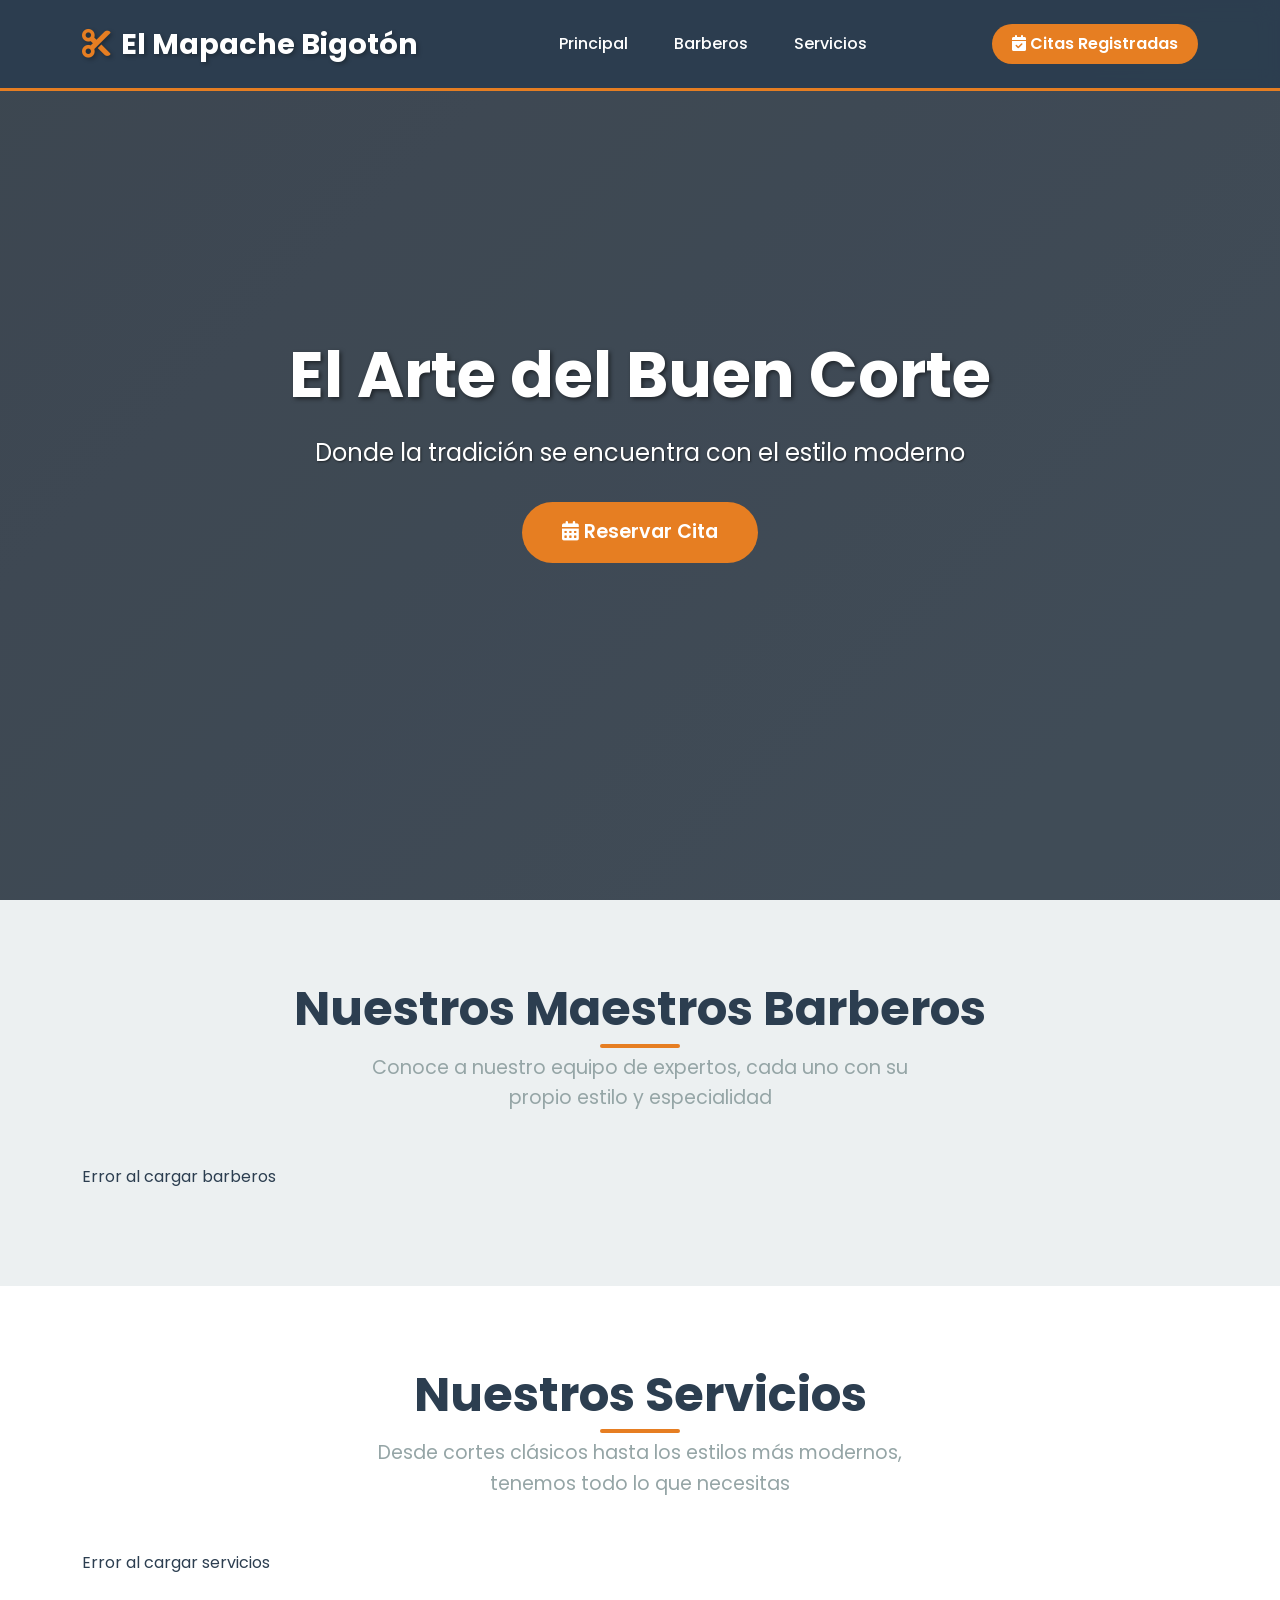
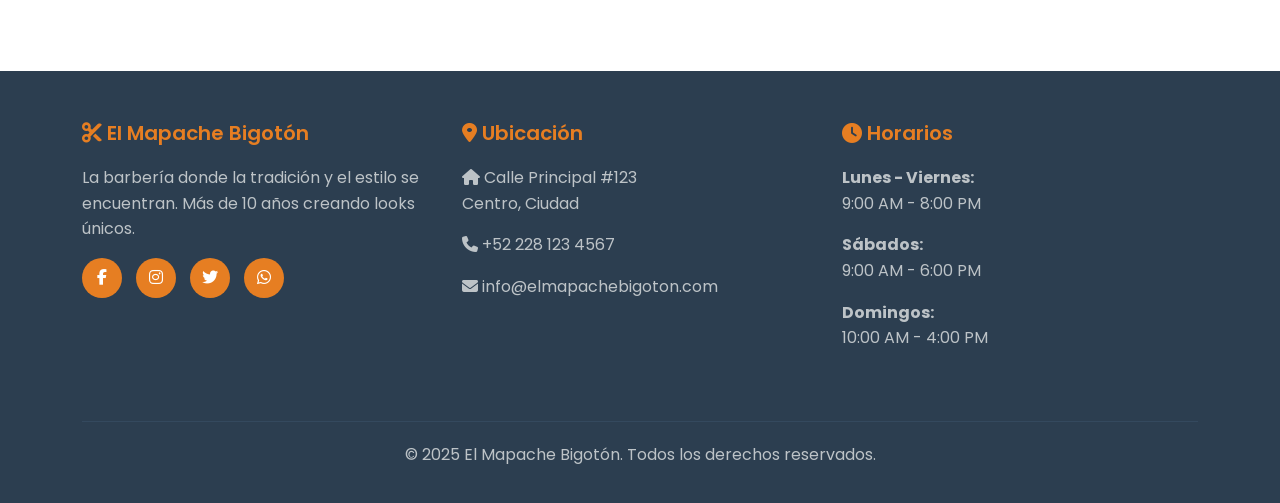
==== barberia-frontend/principal/index.html @ d696fd88 "versión sin el requerimiento" ====
<!DOCTYPE html>
<html lang="es">
<head>
  <meta charset="UTF-8">
  <meta name="viewport" content="width=device-width, initial-scale=1.0">
  <title>El Mapache Bigotón - Barbería</title>
  
  <!-- Bootstrap local -->
  <link href="../css/bootstrap.min.css" rel="stylesheet">
  
  <!-- Font Awesome y Google Fonts -->
  <link href="https://cdnjs.cloudflare.com/ajax/libs/font-awesome/6.4.0/css/all.min.css" rel="stylesheet">
  <link href="https://fonts.googleapis.com/css2?family=Poppins:wght@300;400;600;700&display=swap" rel="stylesheet">
  
  <!-- Estilos propios -->
  <link href="style.css" rel="stylesheet">
</head>
<body>
  <!-- Navbar -->
  <nav class="navbar navbar-expand-lg navbar-dark fixed-top">
    <div class="container">
      <a class="navbar-brand" href="#"><i class="fas fa-cut"></i>El Mapache Bigotón</a>
      <button class="navbar-toggler" type="button" data-bs-toggle="collapse" data-bs-target="#navbarNav">
        <span class="navbar-toggler-icon"></span>
      </button>
      <div class="collapse navbar-collapse" id="navbarNav">
        <ul class="navbar-nav mx-auto">
          <li class="nav-item">
            <a class="nav-link active" href="#principal">Principal</a>
          </li>
          <li class="nav-item">
            <a class="nav-link" href="#barberos">Barberos</a>
          </li>
          <li class="nav-item">
            <a class="nav-link" href="#servicios">Servicios</a>
          </li>
        </ul>
        <button class="btn btn-login" onclick="verCitasRegistradas()">
          <i class="fas fa-calendar-check"></i> Citas Registradas
        </button>
      </div>
    </div>
  </nav>

  <!-- Hero Section -->
  <section id="principal" class="hero">
    <div class="hero-content">
      <h1>El Arte del Buen Corte</h1>
      <p>Donde la tradición se encuentra con el estilo moderno</p>
      <a href="#servicios" class="hero-btn">
        <i class="fas fa-calendar-alt"></i> Reservar Cita
      </a>
    </div>
  </section>

  <!-- Barberos Section -->
  <section id="barberos" class="section barberos">
    <div class="container">
      <div class="section-title">
        <h2>Nuestros Maestros Barberos</h2>
        <p>Conoce a nuestro equipo de expertos, cada uno con su propio estilo y especialidad</p>
      </div>
      <div class="row" id="barberos-container">
        <div class="col-12 text-center">
          <div class="loading"></div>
          <p>Cargando barberos...</p>
        </div>
      </div>
    </div>
  </section>

  <!-- Servicios Section -->
  <section id="servicios" class="section">
    <div class="container">
      <div class="section-title">
        <h2>Nuestros Servicios</h2>
        <p>Desde cortes clásicos hasta los estilos más modernos, tenemos todo lo que necesitas</p>
      </div>
      <div class="row" id="servicios-container">
        <div class="col-12 text-center">
          <div class="loading"></div>
          <p>Cargando servicios...</p>
        </div>
      </div>
    </div>
  </section>

  <!-- Footer -->
  <footer class="footer">
    <div class="container">
      <div class="row">
        <!-- Info -->
        <div class="col-lg-4 col-md-6 mb-4">
          <h5><i class="fas fa-cut"></i> El Mapache Bigotón</h5>
          <p>La barbería donde la tradición y el estilo se encuentran. Más de 10 años creando looks únicos.</p>
          <div class="social-links">
            <a href="#"><i class="fab fa-facebook-f"></i></a>
            <a href="#"><i class="fab fa-instagram"></i></a>
            <a href="#"><i class="fab fa-twitter"></i></a>
            <a href="#"><i class="fab fa-whatsapp"></i></a>
          </div>
        </div>
        <!-- Ubicación -->
        <div class="col-lg-4 col-md-6 mb-4">
          <h5><i class="fas fa-map-marker-alt"></i> Ubicación</h5>
          <p><i class="fas fa-home"></i> Calle Principal #123<br>Centro, Ciudad</p>
          <p><i class="fas fa-phone"></i> +52 228 123 4567</p>
          <p><i class="fas fa-envelope"></i> info@elmapachebigoton.com</p>
        </div>
        <!-- Horarios -->
        <div class="col-lg-4 col-md-6 mb-4">
          <h5><i class="fas fa-clock"></i> Horarios</h5>
          <p><strong>Lunes - Viernes:</strong><br>9:00 AM - 8:00 PM</p>
          <p><strong>Sábados:</strong><br>9:00 AM - 6:00 PM</p>
          <p><strong>Domingos:</strong><br>10:00 AM - 4:00 PM</p>
        </div>
      </div>
      <div class="footer-bottom">
        <p>&copy; 2025 El Mapache Bigotón. Todos los derechos reservados.</p>
      </div>
    </div>
  </footer>

  <!-- Scripts -->
  <script src="../js/bootstrap.bundle.min.js"></script>
  <script src="script.js"></script>
</body>
</html>
---- barberia-frontend/principal/style.css ----
:root {
  --primary-color: #2c3e50;
  --secondary-color: #e67e22;
  --accent-color: #34495e;
  --light-gray: #ecf0f1;
  --dark-gray: #95a5a6;
}
* {
  margin: 0;
  padding: 0;
  box-sizing: border-box;
}
body {
  font-family: "Poppins", sans-serif;
  line-height: 1.6;
  color: var(--primary-color);
} /* Navbar Styles */
.navbar {
  background: rgba(44, 62, 80, 0.95) !important;
  backdrop-filter: blur(10px);
  border-bottom: 3px solid var(--secondary-color);
  padding: 1rem 0;
  position: fixed;
  width: 100%;
  top: 0;
  z-index: 1000;
  transition: all 0.3s ease;
}
.navbar.scrolled {
  background: rgba(44, 62, 80, 1) !important;
  padding: 0.5rem 0;
}
.navbar-brand {
  font-weight: 700;
  font-size: 1.8rem;
  color: #fff !important;
  text-shadow: 2px 2px 4px rgba(0, 0, 0, 0.3);
}
.navbar-brand i {
  color: var(--secondary-color);
  margin-right: 10px;
}
.navbar-nav .nav-link {
  color: #fff !important;
  font-weight: 500;
  margin: 0 15px;
  position: relative;
  transition: all 0.3s ease;
}
.navbar-nav .nav-link:hover {
  color: var(--secondary-color) !important;
}
.navbar-nav .nav-link::after {
  content: "";
  position: absolute;
  width: 0;
  height: 2px;
  bottom: -5px;
  left: 50%;
  background-color: var(--secondary-color);
  transition: all 0.3s ease;
}
.navbar-nav .nav-link:hover::after {
  width: 100%;
  left: 0;
}
.btn-login {
  background: var(--secondary-color);
  color: white;
  border: none;
  padding: 8px 20px;
  border-radius: 25px;
  font-weight: 600;
  transition: all 0.3s ease;
}
.btn-login:hover {
  background: #d35400;
  transform: translateY(-2px);
  box-shadow: 0 4px 15px rgba(230, 126, 34, 0.4);
} /* Hero Section */
.hero {
  height: 100vh;
  background: linear-gradient(
      135deg,
      rgba(44, 62, 80, 0.8),
      rgba(52, 73, 94, 0.8)
    ),
    url("https://images.unsplash.com/photo-1585747860715-2ba37e788b70?ixlib=rb-4.0.3&auto=format&fit=crop&w=1920&q=80");
  background-size: cover;
  background-position: center;
  background-attachment: fixed;
  display: flex;
  align-items: center;
  justify-content: center;
  text-align: center;
  color: white;
  position: relative;
}
.hero::before {
  content: "";
  position: absolute;
  top: 0;
  left: 0;
  right: 0;
  bottom: 0;
  background: rgba(0, 0, 0, 0.3);
}
.hero-content {
  position: relative;
  z-index: 1;
  max-width: 800px;
  padding: 0 20px;
}
.hero h1 {
  font-size: 4rem;
  font-weight: 700;
  margin-bottom: 20px;
  text-shadow: 2px 2px 4px rgba(0, 0, 0, 0.5);
  animation: fadeInUp 1s ease;
}
.hero p {
  font-size: 1.5rem;
  margin-bottom: 30px;
  text-shadow: 1px 1px 2px rgba(0, 0, 0, 0.5);
  animation: fadeInUp 1s ease 0.3s both;
}
.hero-btn {
  background: var(--secondary-color);
  color: white;
  padding: 15px 40px;
  font-size: 1.2rem;
  font-weight: 600;
  border: none;
  border-radius: 50px;
  text-decoration: none;
  display: inline-block;
  transition: all 0.3s ease;
  animation: fadeInUp 1s ease 0.6s both;
}
.hero-btn:hover {
  background: #d35400;
  transform: translateY(-3px);
  box-shadow: 0 10px 25px rgba(230, 126, 34, 0.4);
  color: white;
} /* Section Styles */
.section {
  padding: 80px 0;
}
.section-title {
  text-align: center;
  margin-bottom: 50px;
}
.section-title h2 {
  font-size: 3rem;
  font-weight: 700;
  color: var(--primary-color);
  margin-bottom: 15px;
  position: relative;
}
.section-title h2::after {
  content: "";
  position: absolute;
  bottom: -10px;
  left: 50%;
  transform: translateX(-50%);
  width: 80px;
  height: 4px;
  background: var(--secondary-color);
  border-radius: 2px;
}
.section-title p {
  font-size: 1.2rem;
  color: var(--dark-gray);
  max-width: 600px;
  margin: 0 auto;
} /* Barberos Section */
.barberos {
  background: var(--light-gray);
}
.barbero-card {
  background: white;
  border-radius: 20px;
  overflow: hidden;
  box-shadow: 0 10px 30px rgba(0, 0, 0, 0.1);
  transition: all 0.3s ease;
  margin-bottom: 30px;
}
.barbero-card:hover {
  transform: translateY(-10px);
  box-shadow: 0 20px 40px rgba(0, 0, 0, 0.15);
}
.barbero-img {
  height: 300px;
  background-size: cover;
  background-position: center;
  position: relative;
}
.barbero-overlay {
  position: absolute;
  top: 0;
  left: 0;
  right: 0;
  bottom: 0;
  background: linear-gradient(to bottom, transparent, rgba(0, 0, 0, 0.7));
  display: flex;
  align-items: flex-end;
  padding: 20px;
  color: white;
}
.barbero-name {
  font-size: 1.5rem;
  font-weight: 600;
  margin: 0;
}
.barbero-info {
  padding: 25px;
  text-align: center;
}
.barbero-specialty {
  color: var(--dark-gray);
  font-style: italic;
} /* Servicios Section */
.servicio-card {
  background: white;
  border-radius: 15px;
  overflow: hidden;
  box-shadow: 0 8px 25px rgba(0, 0, 0, 0.1);
  transition: all 0.3s ease;
  margin-bottom: 30px;
  border: 1px solid #eee;
}
.servicio-card:hover {
  transform: translateY(-5px);
  box-shadow: 0 15px 35px rgba(0, 0, 0, 0.15);
}
.servicio-img {
  height: 200px;
  background-size: cover;
  background-position: center;
}
.servicio-content {
  padding: 25px;
}
.servicio-title {
  font-size: 1.3rem;
  font-weight: 600;
  margin-bottom: 10px;
  color: var(--primary-color);
}
.servicio-precio {
  font-size: 1.5rem;
  font-weight: 700;
  color: var(--secondary-color);
  margin-bottom: 15px;
}
.btn-reservar {
  background: var(--primary-color);
  color: white;
  border: none;
  padding: 10px 25px;
  border-radius: 25px;
  font-weight: 600;
  transition: all 0.3s ease;
  width: 100%;
}
.btn-reservar:hover {
  background: var(--accent-color);
  transform: translateY(-2px);
} /* Footer */
.footer {
  background: var(--primary-color);
  color: white;
  padding: 50px 0 20px;
}
.footer h5 {
  color: var(--secondary-color);
  font-weight: 600;
  margin-bottom: 20px;
}
.footer p,
.footer a {
  color: #bdc3c7;
  text-decoration: none;
  transition: color 0.3s ease;
}
.footer a:hover {
  color: var(--secondary-color);
}
.social-links a {
  display: inline-block;
  width: 40px;
  height: 40px;
  background: var(--secondary-color);
  color: white;
  text-align: center;
  line-height: 40px;
  border-radius: 50%;
  margin-right: 10px;
  transition: all 0.3s ease;
}
.social-links a:hover {
  background: #d35400;
  transform: translateY(-3px);
}
.footer-bottom {
  border-top: 1px solid var(--accent-color);
  margin-top: 30px;
  padding-top: 20px;
  text-align: center;
} /* Animations */
@keyframes fadeInUp {
  from {
    opacity: 0;
    transform: translateY(30px);
  }
  to {
    opacity: 1;
    transform: translateY(0);
  }
} /* Responsive Design */
@media (max-width: 768px) {
  .hero h1 {
    font-size: 2.5rem;
  }
  .hero p {
    font-size: 1.2rem;
  }
  .section-title h2 {
    font-size: 2rem;
  }
  .navbar-brand {
    font-size: 1.5rem;
  }
} /* Loading Animation */
.loading {
  display: inline-block;
  width: 20px;
  height: 20px;
  border: 2px solid #f3f3f3;
  border-top: 2px solid var(--secondary-color);
  border-radius: 50%;
  animation: spin 1s linear infinite;
  margin-right: 10px;
}
@keyframes spin {
  0% {
    transform: rotate(0deg);
  }
  100% {
    transform: rotate(360deg);
  }
}
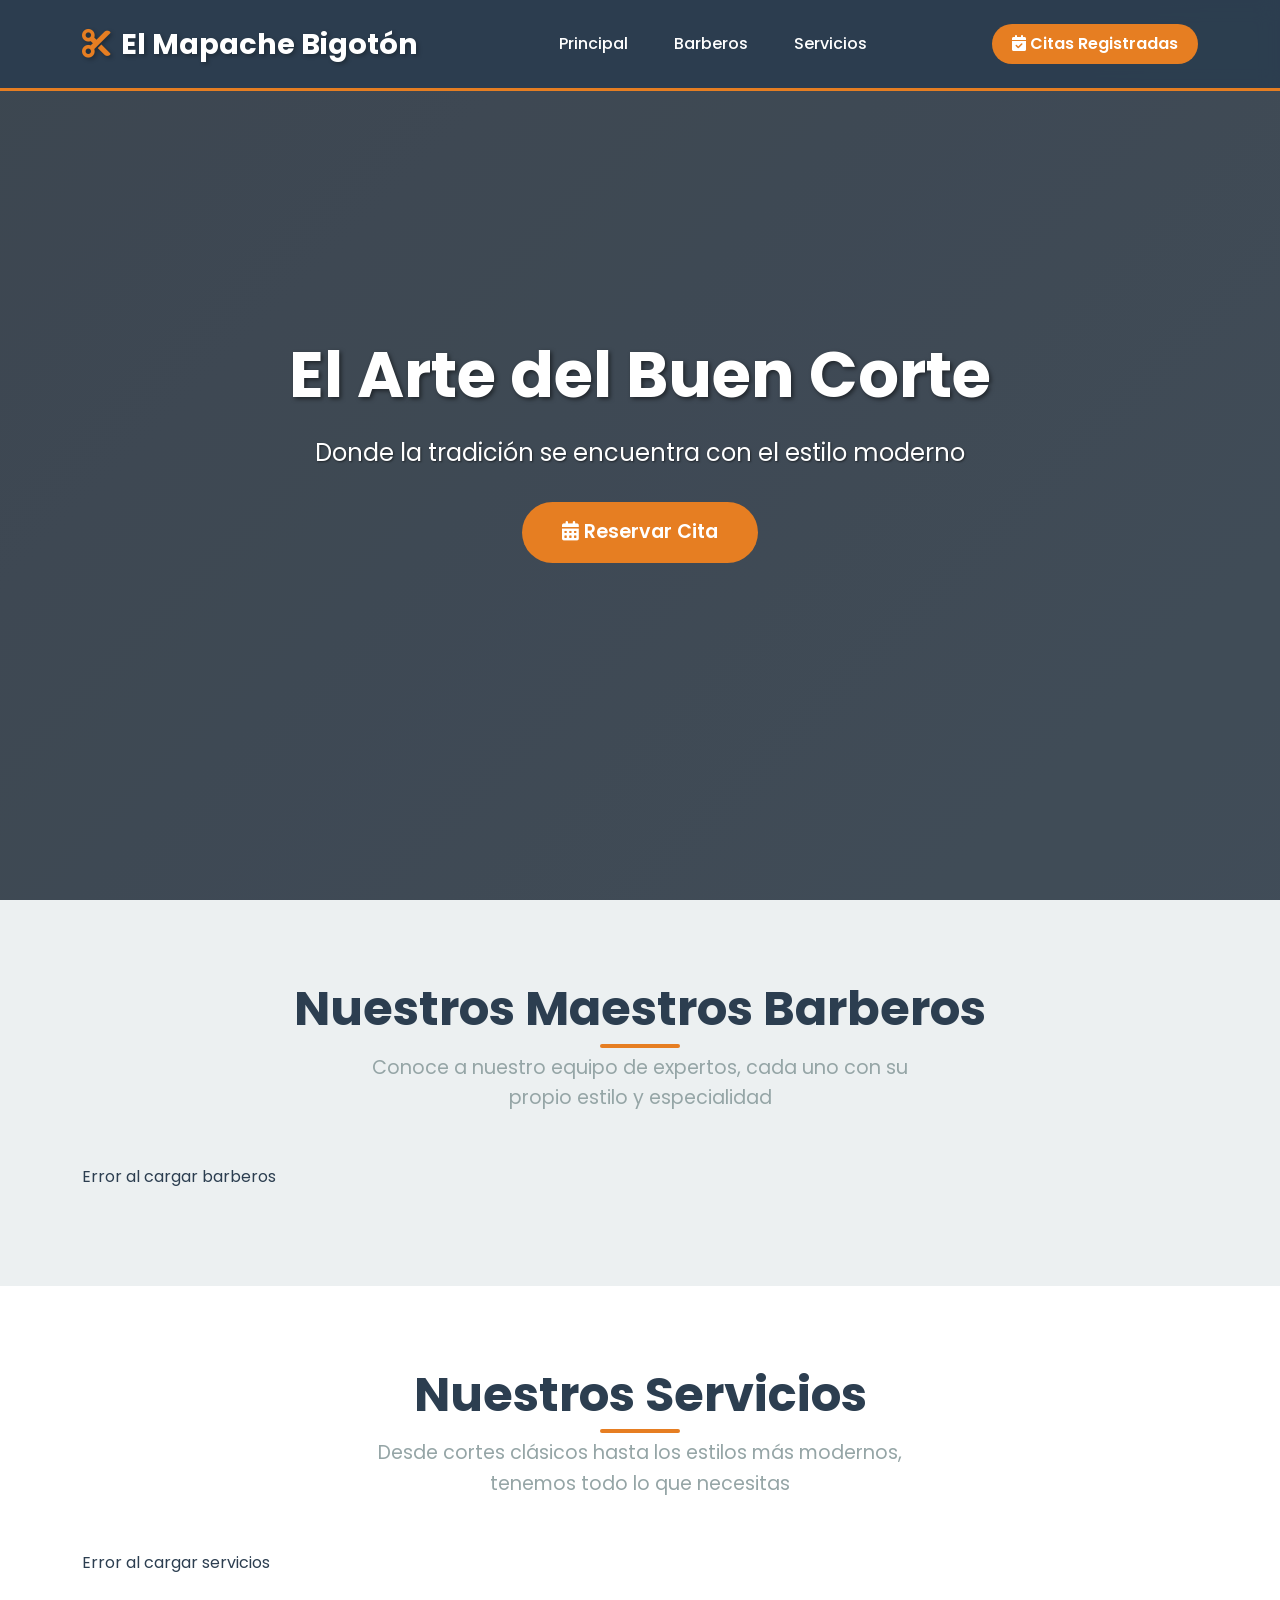
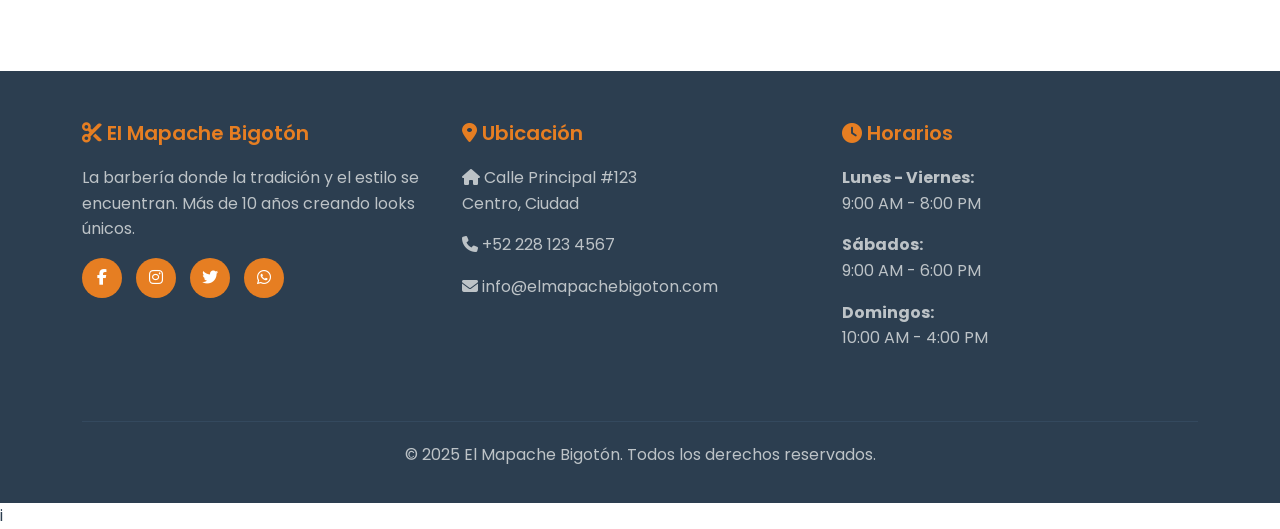
==== commit 9aff1025: "modif" ====
--- a/barberia-frontend/principal/index.html
+++ b/barberia-frontend/principal/index.html
@@ -125,4 +125,7 @@
   <script src="../js/bootstrap.bundle.min.js"></script>
   <script src="script.js"></script>
 </body>
-</html>+</html>
+
+
+i
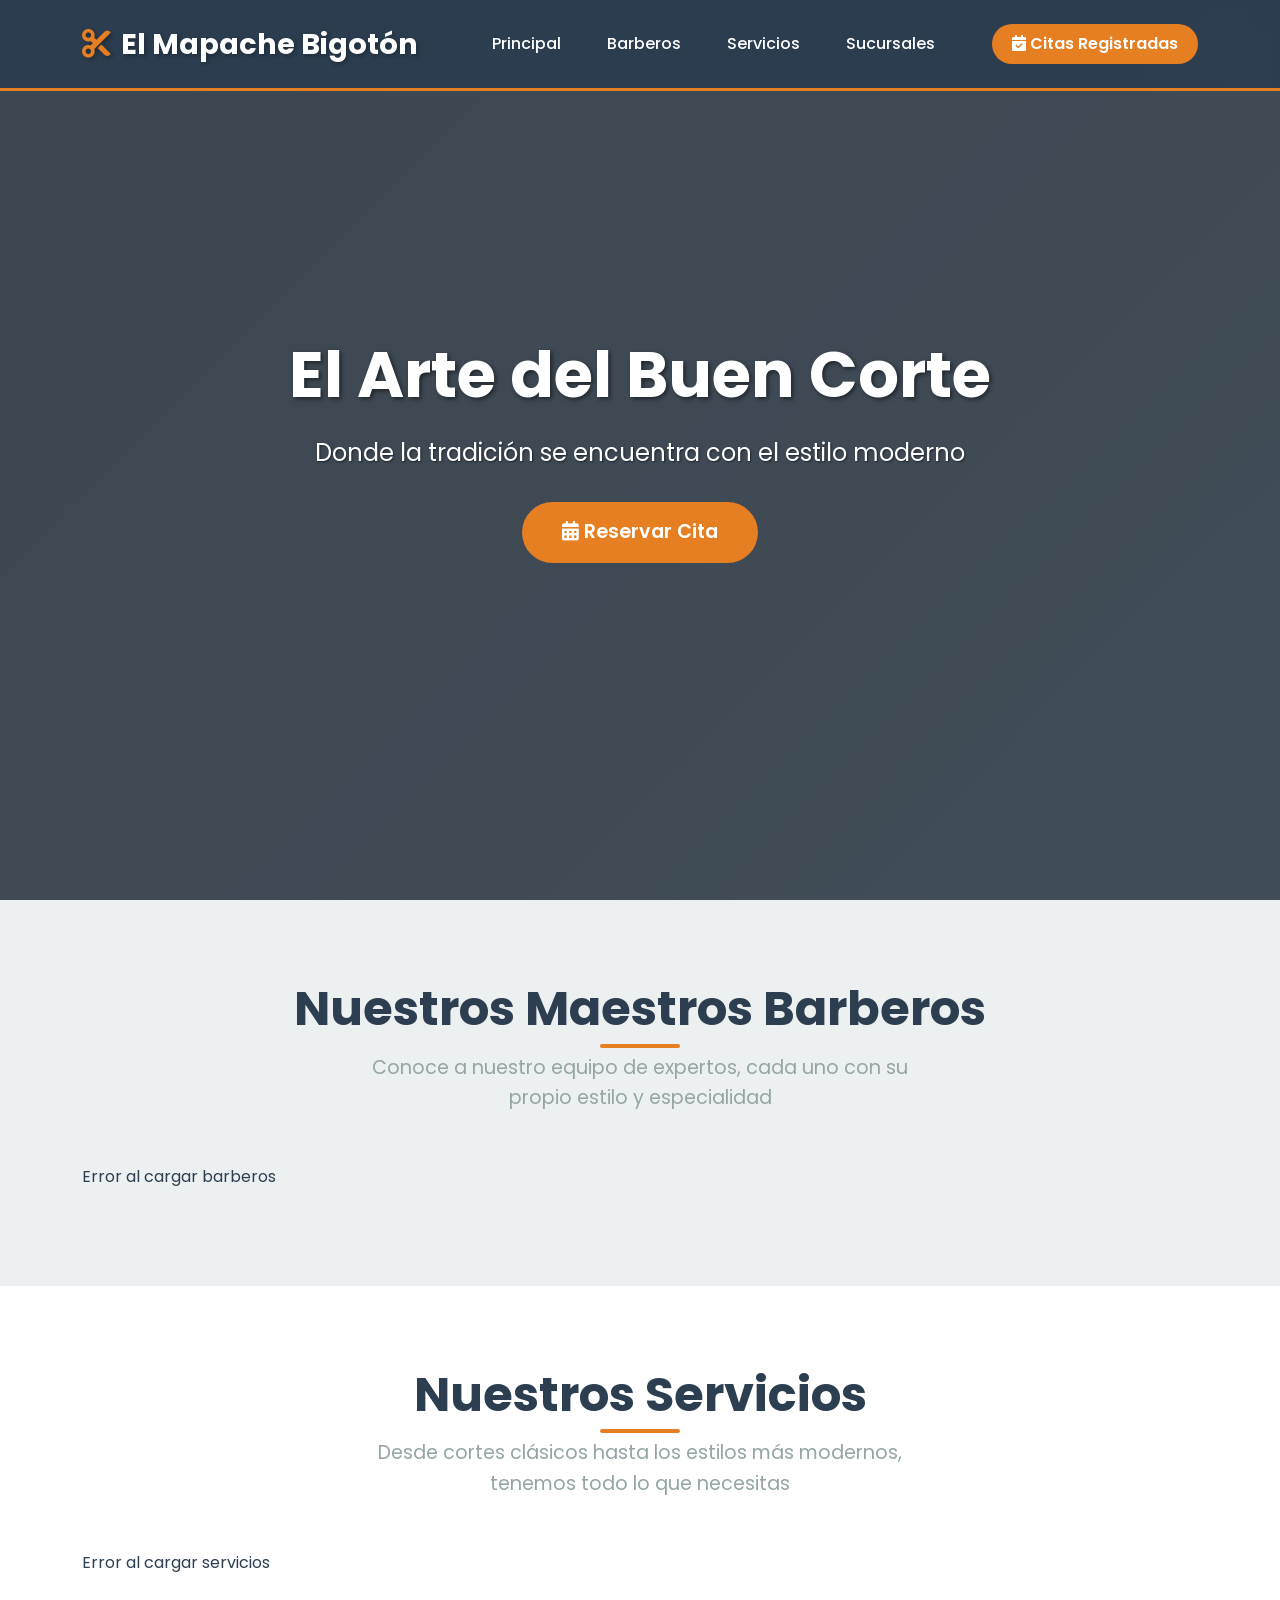
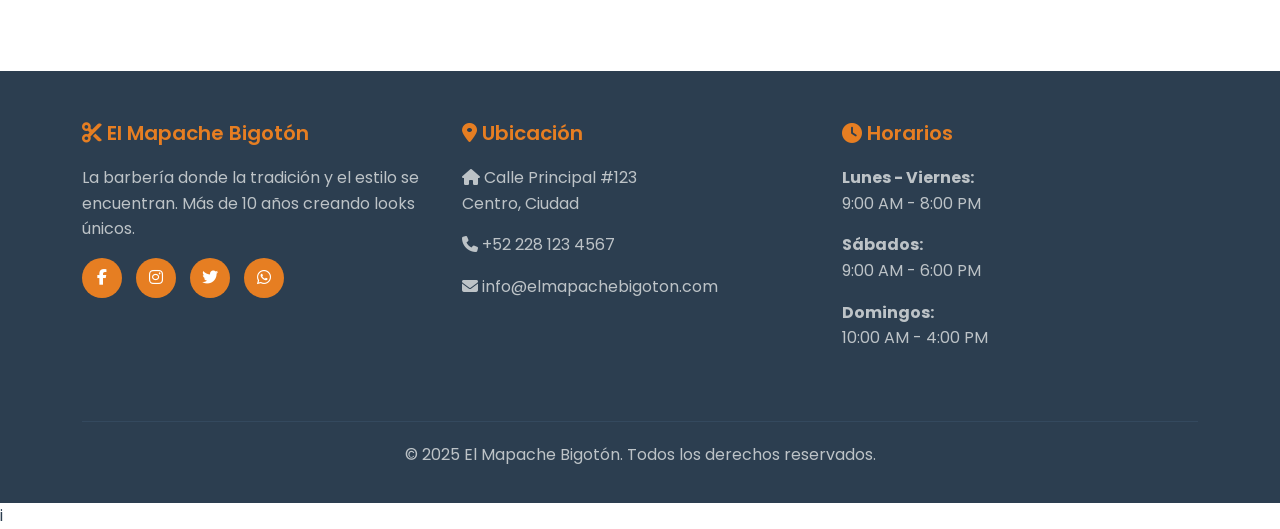
==== commit 52f36910: "v2" ====
--- a/barberia-frontend/principal/index.html
+++ b/barberia-frontend/principal/index.html
@@ -1,20 +1,22 @@
 <!DOCTYPE html>
 <html lang="es">
+
 <head>
   <meta charset="UTF-8">
   <meta name="viewport" content="width=device-width, initial-scale=1.0">
   <title>El Mapache Bigotón - Barbería</title>
-  
+
   <!-- Bootstrap local -->
   <link href="../css/bootstrap.min.css" rel="stylesheet">
-  
+
   <!-- Font Awesome y Google Fonts -->
   <link href="https://cdnjs.cloudflare.com/ajax/libs/font-awesome/6.4.0/css/all.min.css" rel="stylesheet">
   <link href="https://fonts.googleapis.com/css2?family=Poppins:wght@300;400;600;700&display=swap" rel="stylesheet">
-  
+
   <!-- Estilos propios -->
   <link href="style.css" rel="stylesheet">
 </head>
+
 <body>
   <!-- Navbar -->
   <nav class="navbar navbar-expand-lg navbar-dark fixed-top">
@@ -33,6 +35,9 @@
           </li>
           <li class="nav-item">
             <a class="nav-link" href="#servicios">Servicios</a>
+          </li>
+          <li class="nav-item">
+            <a class="nav-link" href="sucursales.html">Sucursales</a>
           </li>
         </ul>
         <button class="btn btn-login" onclick="verCitasRegistradas()">
@@ -125,6 +130,7 @@
   <script src="../js/bootstrap.bundle.min.js"></script>
   <script src="script.js"></script>
 </body>
+
 </html>
 
 
